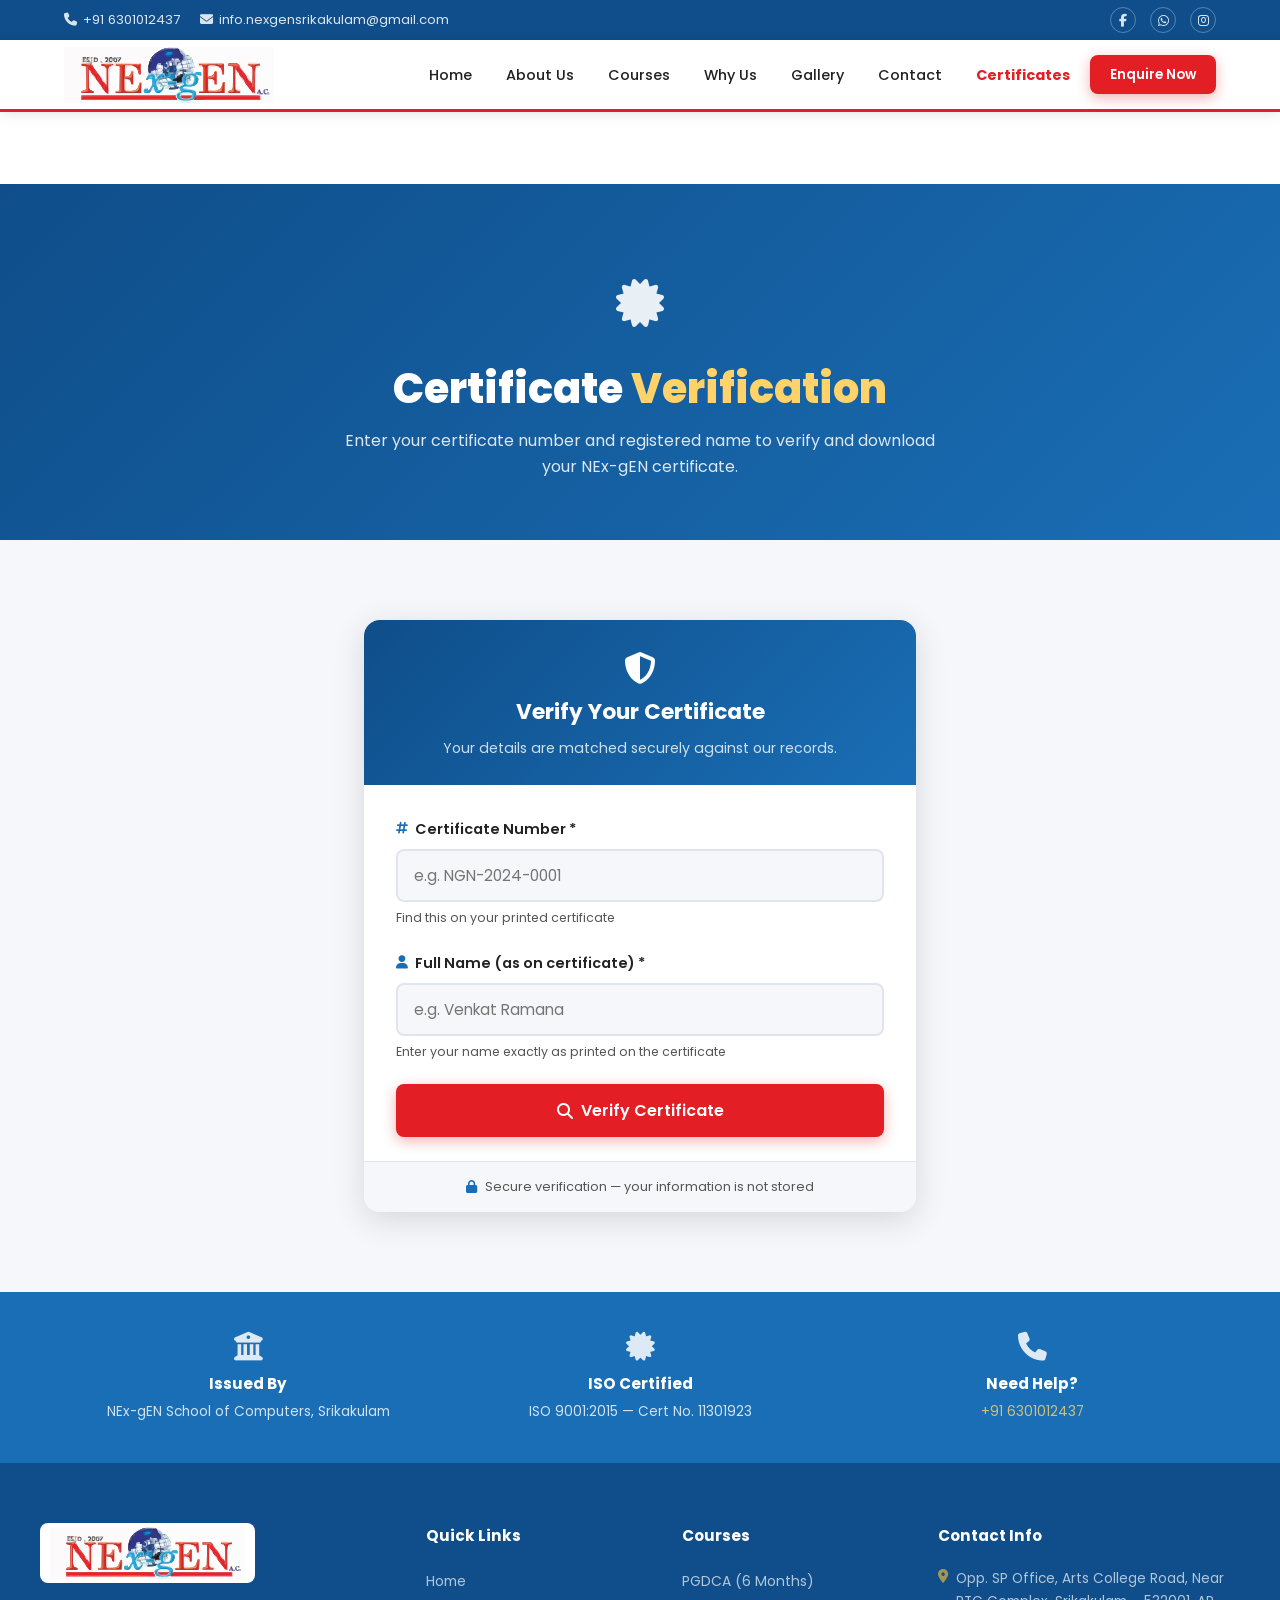
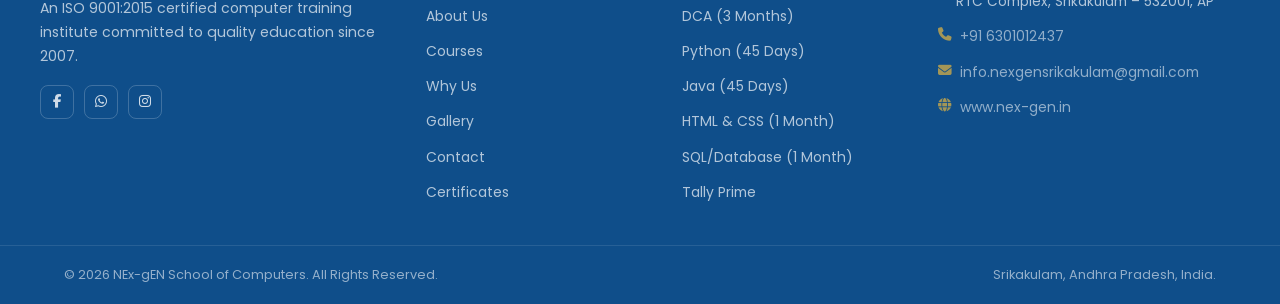
==== certificates.html @ d4f05105 "Main Update" ====
<!DOCTYPE html>
<html lang="en">
<head>
  <meta charset="UTF-8" />
  <meta name="viewport" content="width=device-width, initial-scale=1.0" />
  <meta name="description" content="Verify and download your NEx-gEN School of Computers certificate. Enter your certificate number and name to access your certificate." />
  <title>Certificate Verification | NEx-gEN School of Computers</title>
  <link rel="icon" href="images/favicon.svg" type="image/svg+xml" />
  <link rel="icon" href="images/logo.png" type="image/png" />

  <!-- Google Fonts -->
  <link rel="preconnect" href="https://fonts.googleapis.com" />
  <link rel="preconnect" href="https://fonts.gstatic.com" crossorigin />
  <link href="https://fonts.googleapis.com/css2?family=Poppins:wght@300;400;500;600;700;800&display=swap" rel="stylesheet" />

  <!-- Font Awesome -->
  <link rel="stylesheet" href="https://cdnjs.cloudflare.com/ajax/libs/font-awesome/6.5.0/css/all.min.css" />

  <!-- Main CSS + Certificates CSS -->
  <link rel="stylesheet" href="css/style.css" />
  <link rel="stylesheet" href="css/certificates.css" />
</head>
<body>

<!-- TOP BAR -->
<div class="top-bar">
  <div class="container top-bar__inner">
    <div class="top-bar__left">
      <span><i class="fa-solid fa-phone"></i> +91 6301012437</span>
      <span><i class="fa-solid fa-envelope"></i> info.nexgensrikakulam@gmail.com</span>
    </div>
    <div class="top-bar__right">
      <a href="https://facebook.com/nexgensrikakulam" target="_blank" rel="noopener" aria-label="Facebook"><i class="fa-brands fa-facebook-f"></i></a>
      <a href="https://wa.me/916301012437" target="_blank" rel="noopener" aria-label="WhatsApp"><i class="fa-brands fa-whatsapp"></i></a>
      <a href="https://www.instagram.com/info.nexgensrikakulam?utm_source=ig_web_button_share_sheet&igsh=ZDNlZDc0MzIxNw==" target="_blank" rel="noopener" aria-label="Instagram"><i class="fa-brands fa-instagram"></i></a>
    </div>
  </div>
</div>

<!-- NAVBAR -->
<header class="navbar" id="navbar">
  <div class="container navbar__inner">
    <a href="index.html" class="navbar__logo">
      <img src="images/logo.svg" alt="NEx-gEN School of Computers Logo"
           onerror="this.src='images/logo.png';" />
    </a>
    <button class="navbar__hamburger" id="hamburger" aria-label="Toggle menu">
      <span></span><span></span><span></span>
    </button>
    <nav class="navbar__nav" id="nav-menu">
      <ul>
        <li><a href="index.html#home"     class="nav-link">Home</a></li>
        <li><a href="index.html#about"    class="nav-link">About Us</a></li>
        <li><a href="index.html#courses"  class="nav-link">Courses</a></li>
        <li><a href="index.html#features" class="nav-link">Why Us</a></li>
        <li><a href="index.html#gallery"  class="nav-link">Gallery</a></li>
        <li><a href="index.html#contact"  class="nav-link">Contact</a></li>
        <li><a href="certificates.html"   class="nav-link nav-link--active">Certificates</a></li>
        <li><a href="index.html#contact"  class="btn btn--primary btn--sm">Enquire Now</a></li>
      </ul>
    </nav>
  </div>
</header>

<!-- PAGE HERO -->
<section class="cert-hero">
  <div class="container cert-hero__inner">
    <div class="cert-hero__icon"><i class="fa-solid fa-certificate"></i></div>
    <h1>Certificate <span>Verification</span></h1>
    <p>Enter your certificate number and registered name to verify and download your NEx-gEN certificate.</p>
  </div>
</section>

<!-- VERIFY FORM -->
<section class="cert-section section">
  <div class="container cert-container">

    <!-- Verification Form Card -->
    <div class="cert-card" id="verifyCard">
      <div class="cert-card__header">
        <i class="fa-solid fa-shield-halved"></i>
        <h2>Verify Your Certificate</h2>
        <p>Your details are matched securely against our records.</p>
      </div>

      <form id="certForm" class="cert-form" novalidate>
        <div class="cert-form__group">
          <label for="certNumber">
            <i class="fa-solid fa-hashtag"></i> Certificate Number *
          </label>
          <input
            type="text"
            id="certNumber"
            name="certificate_number"
            placeholder="e.g. NGN-2024-0001"
            required
            autocomplete="off"
          />
          <span class="cert-form__hint">Find this on your printed certificate</span>
        </div>

        <div class="cert-form__group">
          <label for="studentName">
            <i class="fa-solid fa-user"></i> Full Name (as on certificate) *
          </label>
          <input
            type="text"
            id="studentName"
            name="student_name"
            placeholder="e.g. Venkat Ramana"
            required
            autocomplete="off"
          />
          <span class="cert-form__hint">Enter your name exactly as printed on the certificate</span>
        </div>

        <div id="certError" class="cert-error" role="alert" style="display:none;">
          <i class="fa-solid fa-circle-exclamation"></i>
          <span id="certErrorMsg">Certificate not found.</span>
        </div>

        <button type="submit" class="btn btn--primary btn--full cert-submit" id="certSubmitBtn">
          <span class="cert-submit__text"><i class="fa-solid fa-magnifying-glass"></i> Verify Certificate</span>
          <span class="cert-submit__loading" style="display:none;"><i class="fa-solid fa-spinner fa-spin"></i> Verifying…</span>
        </button>
      </form>

      <div class="cert-card__footer">
        <i class="fa-solid fa-lock"></i>
        <span>Secure verification — your information is not stored</span>
      </div>
    </div>

    <!-- Result Card (shown after successful verification) -->
    <div class="cert-result" id="certResult" style="display:none;">
      <div class="cert-result__badge">
        <i class="fa-solid fa-circle-check"></i>
        <span>Certificate Verified</span>
      </div>

      <div class="cert-result__info">
        <div class="cert-result__detail">
          <span class="cert-result__label"><i class="fa-solid fa-hashtag"></i> Certificate No.</span>
          <span class="cert-result__value" id="resCertNo"></span>
        </div>
        <div class="cert-result__detail">
          <span class="cert-result__label"><i class="fa-solid fa-user"></i> Student Name</span>
          <span class="cert-result__value" id="resName"></span>
        </div>
        <div class="cert-result__detail">
          <span class="cert-result__label"><i class="fa-solid fa-book"></i> Course</span>
          <span class="cert-result__value" id="resCourse"></span>
        </div>
        <div class="cert-result__detail">
          <span class="cert-result__label"><i class="fa-solid fa-calendar"></i> Issue Date</span>
          <span class="cert-result__value" id="resDate"></span>
        </div>
      </div>

      <!-- Certificate Image Preview -->
      <div class="cert-result__preview" id="certPreview">
        <img id="certImage" src="" alt="Certificate" />
      </div>

      <div class="cert-result__actions">
        <a id="certDownloadBtn" href="#" download class="btn btn--primary">
          <i class="fa-solid fa-download"></i> Download Certificate
        </a>
        <button class="btn btn--outline" id="verifyAnotherBtn">
          <i class="fa-solid fa-rotate-left"></i> Verify Another
        </button>
      </div>
    </div>

  </div>
</section>

<!-- INFO STRIP -->
<section class="cert-info-strip">
  <div class="container cert-info-strip__grid">
    <div class="cert-info-item">
      <i class="fa-solid fa-building-columns"></i>
      <div>
        <strong>Issued By</strong>
        <span>NEx-gEN School of Computers, Srikakulam</span>
      </div>
    </div>
    <div class="cert-info-item">
      <i class="fa-solid fa-certificate"></i>
      <div>
        <strong>ISO Certified</strong>
        <span>ISO 9001:2015 — Cert No. 11301923</span>
      </div>
    </div>
    <div class="cert-info-item">
      <i class="fa-solid fa-phone"></i>
      <div>
        <strong>Need Help?</strong>
        <span><a href="tel:+916301012437">+91 6301012437</a></span>
      </div>
    </div>
  </div>
</section>

<!-- FOOTER -->
<footer class="footer">
  <div class="container footer__top">
    <div class="footer__col">
      <div class="footer__logo">
        <img src="images/logo.svg" alt="NEx-gEN School of Computers"
             onerror="this.src='images/logo.png';" />
      </div>
      <p>An ISO 9001:2015 certified computer training institute committed to quality education since 2007.</p>
      <div class="footer__social">
        <a href="https://facebook.com/nexgensrikakulam" target="_blank" rel="noopener" aria-label="Facebook"><i class="fa-brands fa-facebook-f"></i></a>
        <a href="https://wa.me/916301012437" target="_blank" rel="noopener" aria-label="WhatsApp"><i class="fa-brands fa-whatsapp"></i></a>
        <a href="https://www.instagram.com/info.nexgensrikakulam?utm_source=ig_web_button_share_sheet&igsh=ZDNlZDc0MzIxNw==" target="_blank" rel="noopener" aria-label="Instagram"><i class="fa-brands fa-instagram"></i></a>
      </div>
    </div>

    <div class="footer__col">
      <h4>Quick Links</h4>
      <ul>
        <li><a href="index.html#home">Home</a></li>
        <li><a href="index.html#about">About Us</a></li>
        <li><a href="index.html#courses">Courses</a></li>
        <li><a href="index.html#features">Why Us</a></li>
        <li><a href="index.html#gallery">Gallery</a></li>
        <li><a href="index.html#contact">Contact</a></li>
        <li><a href="certificates.html">Certificates</a></li>
      </ul>
    </div>

    <div class="footer__col">
      <h4>Courses</h4>
      <ul>
        <li><a href="index.html#courses">PGDCA (6 Months)</a></li>
        <li><a href="index.html#courses">DCA (3 Months)</a></li>
        <li><a href="index.html#courses">Python (45 Days)</a></li>
        <li><a href="index.html#courses">Java (45 Days)</a></li>
        <li><a href="index.html#courses">HTML &amp; CSS (1 Month)</a></li>
        <li><a href="index.html#courses">SQL/Database (1 Month)</a></li>
        <li><a href="index.html#courses">Tally Prime</a></li>
      </ul>
    </div>

    <div class="footer__col">
      <h4>Contact Info</h4>
      <ul class="footer__contact">
        <li><i class="fa-solid fa-location-dot"></i> Opp. SP Office, Arts College Road, Near RTC Complex, Srikakulam – 532001, AP</li>
        <li><i class="fa-solid fa-phone"></i> <a href="tel:+916301012437">+91 6301012437</a></li>
        <li><i class="fa-solid fa-envelope"></i> <a href="mailto:info.nexgensrikakulam@gmail.com">info.nexgensrikakulam@gmail.com</a></li>
        <li><i class="fa-solid fa-globe"></i> <a href="https://www.nex-gen.in" target="_blank" rel="noopener">www.nex-gen.in</a></li>
      </ul>
    </div>
  </div>

  <div class="footer__bottom">
    <div class="container footer__bottom-inner">
      <p>&copy; <span id="footerYear"></span> NEx-gEN School of Computers. All Rights Reserved.</p>
      <p>Srikakulam, Andhra Pradesh, India.</p>
    </div>
  </div>
</footer>

<button class="back-to-top" id="backToTop" aria-label="Back to top">
  <i class="fa-solid fa-chevron-up"></i>
</button>

<script>
/* ── Navbar hamburger ── */
document.getElementById('hamburger').addEventListener('click', function () {
  this.classList.toggle('open');
  document.getElementById('nav-menu').classList.toggle('open');
});

/* ── Sticky navbar ── */
window.addEventListener('scroll', function () {
  document.getElementById('navbar').classList.toggle('scrolled', window.scrollY > 50);
});

/* ── Back to top ── */
const btt = document.getElementById('backToTop');
window.addEventListener('scroll', () => btt.classList.toggle('visible', window.scrollY > 300));
btt.addEventListener('click', () => window.scrollTo({ top: 0, behavior: 'smooth' }));

/* ── Footer year ── */
document.getElementById('footerYear').textContent = new Date().getFullYear();

/* ── Certificate verification ── */
const form        = document.getElementById('certForm');
const submitBtn   = document.getElementById('certSubmitBtn');
const submitText  = submitBtn.querySelector('.cert-submit__text');
const submitLoad  = submitBtn.querySelector('.cert-submit__loading');
const certError   = document.getElementById('certError');
const certErrorMsg= document.getElementById('certErrorMsg');
const verifyCard  = document.getElementById('verifyCard');
const certResult  = document.getElementById('certResult');

form.addEventListener('submit', async function (e) {
  e.preventDefault();

  const certNumber  = document.getElementById('certNumber').value.trim();
  const studentName = document.getElementById('studentName').value.trim();

  if (!certNumber || !studentName) {
    showError('Please enter both Certificate Number and Full Name.');
    return;
  }

  // Show loading
  submitText.style.display = 'none';
  submitLoad.style.display = 'inline-flex';
  submitBtn.disabled = true;
  certError.style.display = 'none';

  try {
    const fd = new FormData();
    fd.append('certificate_number', certNumber);
    fd.append('student_name', studentName);

    const resp = await fetch('api/verify-certificate.php', {
      method: 'POST',
      body: fd
    });

    const data = await resp.json();

    if (data.success) {
      showResult(data.certificate);
    } else {
      showError(data.message || 'Certificate not found. Please check your details and try again.');
    }
  } catch (err) {
    showError('Unable to connect to server. Please try again later or call us at +91 6301012437.');
  } finally {
    submitText.style.display = 'inline-flex';
    submitLoad.style.display = 'none';
    submitBtn.disabled = false;
  }
});

function showError(msg) {
  certErrorMsg.textContent = msg;
  certError.style.display = 'flex';
  certError.scrollIntoView({ behavior: 'smooth', block: 'nearest' });
}

function showResult(cert) {
  document.getElementById('resCertNo').textContent  = cert.certificate_number;
  document.getElementById('resName').textContent    = cert.student_name;
  document.getElementById('resCourse').textContent  = cert.course_name || '—';
  document.getElementById('resDate').textContent    = cert.issue_date
    ? new Date(cert.issue_date).toLocaleDateString('en-IN', { year: 'numeric', month: 'long', day: 'numeric' })
    : '—';

  const certImage     = document.getElementById('certImage');
  const certPreview   = document.getElementById('certPreview');
  const downloadBtn   = document.getElementById('certDownloadBtn');

  if (cert.certificate_url) {
    certImage.src       = cert.certificate_url;
    certPreview.style.display = 'block';
    downloadBtn.href    = cert.certificate_url;
    downloadBtn.download = 'NExgEN_Certificate_' + cert.certificate_number + '.jpg';
    downloadBtn.style.display = 'inline-flex';
  } else {
    certPreview.style.display = 'none';
    downloadBtn.style.display = 'none';
  }

  verifyCard.style.display  = 'none';
  certResult.style.display  = 'block';
  certResult.scrollIntoView({ behavior: 'smooth', block: 'start' });
}

document.getElementById('verifyAnotherBtn').addEventListener('click', function () {
  certResult.style.display = 'none';
  verifyCard.style.display = 'block';
  form.reset();
  certError.style.display  = 'none';
  verifyCard.scrollIntoView({ behavior: 'smooth', block: 'start' });
});
</script>

</body>
</html>
---- css/style.css ----
/* ================================================================
   NEx-gEN School of Computers — Main Stylesheet
   Original design, no third-party template used.
   ================================================================ */

/* ── CUSTOM PROPERTIES ─────────────────────────────────────────── */
:root {
  --clr-primary:    #1a6eb5;   /* NEx-gEN light blue (matches logo) */
  --clr-primary-dk: #0f4e8a;
  --clr-accent:     #e31e24;   /* NEx-gEN vibrant red */
  --clr-teal:       #006b82;   /* teal from brochure  */
  --clr-gold:       #c8a84b;   /* gold / ISO badge    */
  --clr-text:       #222222;
  --clr-text-light: #555555;
  --clr-bg:         #f5f7fb;
  --clr-white:      #ffffff;
  --clr-border:     #e0e4ef;

  --font-main: 'Poppins', sans-serif;
  --font-heading: 'Poppins', sans-serif;

  --radius:   8px;
  --radius-lg: 16px;
  --shadow:   0 4px 20px rgba(0,0,0,0.09);
  --shadow-md: 0 8px 32px rgba(0,0,0,0.13);
  --transition: 0.28s ease;

  --container: 1200px;
  --navbar-h: 72px;
}

/* ── RESET & BASE ───────────────────────────────────────────────── */
*, *::before, *::after { box-sizing: border-box; margin: 0; padding: 0; }

html { scroll-behavior: smooth; font-size: 16px; }

body {
  font-family: var(--font-main);
  color: var(--clr-text);
  background: var(--clr-white);
  line-height: 1.7;
  overflow-x: hidden;
}

img { max-width: 100%; height: auto; display: block; }
a  { color: inherit; text-decoration: none; }
ul { list-style: none; }
button { cursor: pointer; border: none; background: none; font-family: inherit; }

/* ── UTILITY ────────────────────────────────────────────────────── */
.container {
  max-width: var(--container);
  margin: 0 auto;
  padding: 0 24px;
}

.section { padding: 80px 0; }
.section--bg { background: var(--clr-bg); }

.section-header {
  text-align: center;
  margin-bottom: 52px;
}
.section-header p { color: var(--clr-text-light); max-width: 560px; margin: 10px auto 0; }

.section-tag {
  display: inline-block;
  background: rgba(0,48,135,.08);
  color: var(--clr-primary);
  font-size: .78rem;
  font-weight: 600;
  letter-spacing: .08em;
  text-transform: uppercase;
  padding: 4px 14px;
  border-radius: 20px;
  margin-bottom: 10px;
}

.section-title {
  font-size: clamp(1.6rem, 3vw, 2.2rem);
  font-weight: 700;
  line-height: 1.25;
  color: var(--clr-text);
}
.section-title span { color: var(--clr-primary); }

/* ── BUTTONS ────────────────────────────────────────────────────── */
.btn {
  display: inline-flex;
  align-items: center;
  gap: 8px;
  padding: 12px 28px;
  border-radius: var(--radius);
  font-weight: 600;
  font-size: .95rem;
  transition: var(--transition);
  white-space: nowrap;
}
.btn--primary {
  background: var(--clr-accent);
  color: var(--clr-white);
  box-shadow: 0 4px 14px rgba(204,0,0,.30);
}
.btn--primary:hover { background: #a80000; transform: translateY(-2px); }

.btn--outline {
  border: 2px solid var(--clr-white);
  color: var(--clr-white);
}
.btn--outline:hover { background: var(--clr-white); color: var(--clr-primary); }

.btn--wa {
  background: #25d366;
  color: #fff;
  border: 2px solid #25d366;
}
.btn--wa:hover { background: #1da851; border-color: #1da851; }

.btn--sm { padding: 8px 20px; font-size: .85rem; }
.btn--full { width: 100%; justify-content: center; }

/* ── TOP BAR ────────────────────────────────────────────────────── */
.top-bar {
  background: var(--clr-primary-dk);
  color: rgba(255,255,255,.85);
  font-size: .82rem;
  padding: 7px 0;
}
.top-bar__inner {
  display: flex;
  align-items: center;
  justify-content: space-between;
  gap: 12px;
  flex-wrap: wrap;
}
.top-bar__left { display: flex; gap: 20px; flex-wrap: wrap; }
.top-bar__left span { display: flex; align-items: center; gap: 6px; }
.top-bar__right { display: flex; gap: 14px; }
.top-bar__right a {
  width: 26px; height: 26px;
  border-radius: 50%;
  border: 1px solid rgba(255,255,255,.3);
  display: flex; align-items: center; justify-content: center;
  font-size: .8rem;
  transition: var(--transition);
}
.top-bar__right a:hover { background: var(--clr-accent); border-color: var(--clr-accent); }

/* ── NAVBAR ─────────────────────────────────────────────────────── */
.navbar {
  position: sticky;
  top: 0;
  z-index: 999;
  background: var(--clr-white);
  box-shadow: 0 2px 12px rgba(0,0,0,.1);
  border-bottom: 3px solid var(--clr-accent);
  height: var(--navbar-h);
  transition: var(--transition);
}
.navbar.scrolled { box-shadow: 0 4px 24px rgba(0,0,0,.16); }

.navbar__inner {
  display: flex;
  align-items: center;
  justify-content: space-between;
  height: 100%;
}

/* Logo */
.navbar__logo { display: flex; align-items: center; }
.navbar__logo img { height: 56px; width: auto; object-fit: contain; }

.logo-text-fallback {
  display: flex;
  flex-direction: column;
  line-height: 1.1;
}
.logo-text-fallback--footer { color: var(--clr-white); }
.logo-nex { font-size: 1.6rem; font-weight: 800; color: var(--clr-accent); letter-spacing: -.02em; }
.logo-gen { font-size: 1.6rem; font-weight: 800; color: var(--clr-primary); letter-spacing: -.02em; }
.logo-text-fallback small { font-size: .7rem; color: var(--clr-text-light); font-weight: 500; }

/* Nav links */
.navbar__nav ul {
  display: flex;
  align-items: center;
  gap: 6px;
}
.nav-link {
  padding: 8px 14px;
  border-radius: var(--radius);
  font-size: .9rem;
  font-weight: 500;
  color: var(--clr-text);
  transition: var(--transition);
}
.nav-link:hover, .nav-link.active { color: var(--clr-primary); background: rgba(0,48,135,.06); }

/* Hamburger */
.navbar__hamburger {
  display: none;
  flex-direction: column;
  gap: 5px;
  padding: 6px;
}
.navbar__hamburger span {
  display: block;
  width: 24px; height: 2px;
  background: var(--clr-text);
  border-radius: 2px;
  transition: var(--transition);
}

/* ── HERO ───────────────────────────────────────────────────────── */
.hero {
  position: relative;
  overflow: hidden;
  height: calc(100vh - var(--navbar-h) - 36px);
  min-height: 480px;
  max-height: 760px;
}

.hero__slider { width: 100%; height: 100%; }

.hero__slide {
  position: absolute; inset: 0;
  background-size: cover;
  background-position: center;
  background-color: var(--clr-primary-dk); /* fallback when no image */
  opacity: 0;
  transition: opacity .7s ease;
}
.hero__slide--active { opacity: 1; z-index: 1; }

.hero__overlay {
  position: absolute; inset: 0;
  background: linear-gradient(135deg, rgba(0,31,92,.82) 0%, rgba(0,48,135,.55) 100%);
}

.hero__content {
  position: relative;
  z-index: 2;
  height: 100%;
  display: flex;
  flex-direction: column;
  justify-content: center;
  color: var(--clr-white);
  max-width: 640px;
  padding-top: 40px;
}

.hero__badge {
  display: inline-block;
  background: var(--clr-gold);
  color: #1a1000;
  font-size: .78rem;
  font-weight: 700;
  letter-spacing: .08em;
  text-transform: uppercase;
  padding: 5px 14px;
  border-radius: 20px;
  margin-bottom: 18px;
}

.hero__content h1 {
  font-size: clamp(2rem, 5vw, 3.4rem);
  font-weight: 800;
  line-height: 1.15;
  margin-bottom: 16px;
}
.hero__content h1 span { color: var(--clr-gold); }
.hero__content p  { font-size: 1rem; opacity: .88; margin-bottom: 28px; }

.hero__btns { display: flex; gap: 14px; flex-wrap: wrap; }

/* Arrows */
.hero__arrow {
  position: absolute;
  top: 50%;
  transform: translateY(-50%);
  z-index: 10;
  width: 44px; height: 44px;
  border-radius: 50%;
  background: rgba(255,255,255,.18);
  color: var(--clr-white);
  font-size: 1rem;
  display: flex; align-items: center; justify-content: center;
  transition: var(--transition);
}
.hero__arrow:hover { background: var(--clr-accent); }
.hero__arrow--prev { left: 20px; }
.hero__arrow--next { right: 20px; }

/* Dots */
.hero__dots {
  position: absolute;
  bottom: 22px;
  left: 50%;
  transform: translateX(-50%);
  z-index: 10;
  display: flex;
  gap: 8px;
}
.hero__dot {
  width: 10px; height: 10px;
  border-radius: 50%;
  background: rgba(255,255,255,.45);
  cursor: pointer;
  transition: var(--transition);
}
.hero__dot--active { background: var(--clr-white); transform: scale(1.25); }

/* ── STATS ──────────────────────────────────────────────────────── */
.stats {
  background: linear-gradient(135deg, var(--clr-primary-dk) 0%, var(--clr-teal) 100%);
  color: var(--clr-white);
  padding: 36px 0;
}
.stats__grid {
  display: grid;
  grid-template-columns: repeat(4, 1fr);
  gap: 0;
}
.stat-card {
  text-align: center;
  padding: 20px 12px;
  border-right: 1px solid rgba(255,255,255,.15);
}
.stat-card:last-child { border-right: none; }
.stat-card i { font-size: 2rem; color: var(--clr-gold); margin-bottom: 10px; display: block; }
.stat-number { font-size: 2.4rem; font-weight: 800; color: var(--clr-white); }
.stat-suffix { font-size: 1.6rem; font-weight: 800; color: var(--clr-gold); }
.stat-card p  { font-size: .85rem; opacity: .82; margin-top: 4px; }

/* ── ABOUT ──────────────────────────────────────────────────────── */
.about__grid {
  display: grid;
  grid-template-columns: 1fr 1fr;
  gap: 60px;
  align-items: center;
}
.about__image-wrap {
  position: relative;
  border-radius: var(--radius-lg);
  overflow: visible;
}
.about__image-wrap img {
  width: 100%;
  border-radius: var(--radius-lg);
  box-shadow: var(--shadow-md);
  object-fit: cover;
  height: 380px;
}
.about__iso-badge {
  position: absolute;
  bottom: -20px; right: -20px;
  width: 90px; height: 90px;
  background: var(--clr-white);
  border-radius: 50%;
  box-shadow: var(--shadow-md);
  display: flex; align-items: center; justify-content: center;
  overflow: hidden;
}
.about__iso-badge img { width: 76px; height: 76px; object-fit: contain; }
.iso-text-badge {
  font-size: .65rem; font-weight: 700;
  text-align: center; color: var(--clr-gold);
  line-height: 1.3;
}

.about__content .section-tag { margin-bottom: 8px; }
.about__content .section-title { margin-bottom: 14px; }
.about__content p { color: var(--clr-text-light); margin-bottom: 12px; }

.about__highlights {
  margin: 20px 0 28px;
  display: flex;
  flex-direction: column;
  gap: 10px;
}
.about__highlights li {
  display: flex;
  align-items: center;
  gap: 10px;
  font-size: .95rem;
}
.about__highlights li i { color: #1a7a4a; font-size: 1rem; flex-shrink: 0; }

/* ── COURSES ────────────────────────────────────────────────────── */
.courses__grid {
  display: grid;
  grid-template-columns: repeat(auto-fill, minmax(240px, 1fr));
  gap: 24px;
}
.course-card {
  background: var(--clr-white);
  border: 1px solid var(--clr-border);
  border-radius: var(--radius-lg);
  padding: 28px 24px;
  transition: var(--transition);
  position: relative;
  overflow: hidden;
}
.course-card::after {
  content: '';
  position: absolute;
  bottom: 0; left: 0; right: 0;
  height: 3px;
  background: var(--clr-primary);
  transform: scaleX(0);
  transition: var(--transition);
  transform-origin: left;
}
.course-card:hover { transform: translateY(-6px); box-shadow: var(--shadow-md); }
.course-card:hover::after { transform: scaleX(1); }

.course-card__icon {
  width: 56px; height: 56px;
  border-radius: 12px;
  display: flex; align-items: center; justify-content: center;
  margin-bottom: 16px;
  font-size: 1.6rem;
}
.course-card h3 { font-size: 1.05rem; font-weight: 700; margin-bottom: 8px; }
.course-card p  { font-size: .88rem; color: var(--clr-text-light); margin-bottom: 16px; }
.course-card__link {
  font-size: .85rem; font-weight: 600;
  color: var(--clr-primary);
  display: inline-flex; align-items: center; gap: 6px;
  transition: var(--transition);
}
.course-card__link:hover { color: var(--clr-accent); gap: 10px; }

/* ── INTEREST FILTER BAR ────────────────────────────────────────── */
.int-bar {
  display: flex;
  flex-wrap: wrap;
  gap: 10px;
  justify-content: center;
  margin-bottom: 40px;
}
.int-btn {
  display: inline-flex;
  align-items: center;
  gap: 8px;
  padding: 10px 22px;
  border-radius: 40px;
  border: 2px solid #e0e4ef;
  background: #fff;
  color: var(--clr-text-light);
  font-family: inherit;
  font-size: .88rem;
  font-weight: 600;
  cursor: pointer;
  transition: all .25s ease;
  white-space: nowrap;
}
.int-btn i { font-size: .9rem; }
.int-btn:hover {
  border-color: var(--clr-primary);
  color: var(--clr-primary);
  transform: translateY(-2px);
  box-shadow: 0 4px 12px rgba(26,110,181,.15);
}
.int-btn.active {
  background: var(--clr-primary);
  border-color: var(--clr-primary);
  color: #fff;
  box-shadow: 0 4px 16px rgba(26,110,181,.35);
}

/* ── COURSE CARDS GRID ───────────────────────────────────────────── */
.cg {
  display: grid;
  grid-template-columns: repeat(auto-fill, minmax(280px, 1fr));
  gap: 24px;
}
.cc {
  border-radius: 18px;
  overflow: hidden;
  box-shadow: 0 4px 20px rgba(0,0,0,.08);
  transition: transform .3s ease, box-shadow .3s ease;
  background: #fff;
  display: flex;
  flex-direction: column;
}
.cc:hover {
  transform: translateY(-7px);
  box-shadow: 0 14px 40px rgba(0,0,0,.14);
}
.cc.hidden { display: none; }

/* Colored header area */
.cc__hd {
  background: var(--hc, #1a6eb5);
  position: relative;
  padding: 26px 20px 22px;
  color: #fff;
  text-align: center;
  overflow: hidden;
}
/* Decorative shine overlay */
.cc__hd::before {
  content: '';
  position: absolute;
  inset: 0;
  background: linear-gradient(135deg, rgba(255,255,255,.15) 0%, rgba(0,0,0,.18) 100%);
  pointer-events: none;
}
/* Decorative circle blob top-right */
.cc__hd::after {
  content: '';
  position: absolute;
  top: -30px; right: -30px;
  width: 100px; height: 100px;
  border-radius: 50%;
  background: rgba(255,255,255,.08);
  pointer-events: none;
}
.cc__hd > * { position: relative; z-index: 1; }

.cc__badge {
  position: absolute;
  top: 12px; left: 12px;
  z-index: 2;
  font-size: .67rem;
  font-weight: 700;
  padding: 3px 10px;
  border-radius: 20px;
  background: rgba(255,255,255,.25);
  backdrop-filter: blur(4px);
  white-space: nowrap;
  letter-spacing: .03em;
}
.cc__ico {
  width: 60px; height: 60px;
  background: rgba(255,255,255,.2);
  border-radius: 16px;
  display: flex; align-items: center; justify-content: center;
  margin: 0 auto 12px;
  font-size: 1.65rem;
}
.cc__nm {
  font-size: 1.3rem;
  font-weight: 800;
  margin-bottom: 4px;
  letter-spacing: -.02em;
}
.cc__fn {
  font-size: .75rem;
  opacity: .82;
  margin-bottom: 14px;
  line-height: 1.45;
}
.cc__pills {
  display: flex;
  gap: 8px;
  justify-content: center;
  flex-wrap: wrap;
}
.cc__pills span {
  background: rgba(255,255,255,.22);
  border-radius: 20px;
  padding: 4px 11px;
  font-size: .72rem;
  font-weight: 600;
  display: inline-flex;
  align-items: center;
  gap: 5px;
}

/* White body area */
.cc__bd {
  padding: 20px;
  display: flex;
  flex-direction: column;
  gap: 14px;
  flex: 1;
}
.cc__bd ul {
  list-style: none;
  margin: 0; padding: 0;
  display: flex;
  flex-direction: column;
  gap: 8px;
}
.cc__bd ul li {
  font-size: .84rem;
  color: var(--clr-text-light);
  display: flex;
  align-items: center;
  gap: 9px;
}
.cc__bd ul li::before {
  content: '';
  width: 7px; height: 7px;
  border-radius: 50%;
  background: var(--hc, var(--clr-primary));
  flex-shrink: 0;
}
.cc__out {
  display: inline-flex;
  align-items: center;
  gap: 7px;
  background: #f5f8ff;
  border: 1.5px solid #dbeafe;
  color: var(--clr-primary);
  font-size: .78rem;
  font-weight: 700;
  padding: 6px 14px;
  border-radius: 20px;
  align-self: flex-start;
  margin-top: auto;
}
.cc__cta {
  display: flex;
  align-items: center;
  justify-content: center;
  gap: 8px;
  background: linear-gradient(135deg, var(--clr-accent), #a3151a);
  color: #fff;
  font-size: .88rem;
  font-weight: 700;
  padding: 11px 20px;
  border-radius: 10px;
  transition: opacity .2s, transform .2s;
  box-shadow: 0 3px 10px rgba(227,30,36,.3);
}
.cc__cta:hover { opacity: .9; transform: translateY(-1px); }

/* ── DEMO BUTTON on card ─────────────────────────────────────────── */
.cc__demo {
  display: flex;
  align-items: center;
  justify-content: center;
  gap: 7px;
  width: 100%;
  padding: 9px 16px;
  border-radius: 10px;
  border: 2px solid var(--hc, var(--clr-primary));
  background: transparent;
  color: var(--hc, var(--clr-primary));
  font-family: inherit;
  font-size: .84rem;
  font-weight: 700;
  cursor: pointer;
  transition: background .2s, color .2s, transform .15s;
  margin-bottom: 4px;
}
.cc__demo:hover {
  background: var(--hc, var(--clr-primary));
  color: #fff;
  transform: translateY(-1px);
}
.cc__demo i { font-size: .9rem; }

/* ── DEMO MODAL ──────────────────────────────────────────────────── */
.demo-modal {
  position: fixed;
  inset: 0;
  z-index: 99998;
  display: flex;
  align-items: center;
  justify-content: center;
  padding: 16px;
  opacity: 0;
  pointer-events: none;
  transition: opacity .3s ease;
}
.demo-modal.open {
  opacity: 1;
  pointer-events: auto;
}
.demo-modal__backdrop {
  position: absolute;
  inset: 0;
  background: rgba(0,0,0,.72);
  backdrop-filter: blur(4px);
}
.demo-modal__box {
  position: relative;
  z-index: 1;
  background: #fff;
  border-radius: 20px;
  width: 100%;
  max-width: 720px;
  max-height: 92vh;
  overflow-y: auto;
  box-shadow: 0 24px 64px rgba(0,0,0,.35);
  transform: translateY(24px) scale(.96);
  transition: transform .3s ease;
}
.demo-modal.open .demo-modal__box {
  transform: translateY(0) scale(1);
}
.demo-modal__header {
  display: flex;
  align-items: center;
  justify-content: space-between;
  padding: 18px 24px 14px;
  border-bottom: 1px solid #eee;
  gap: 12px;
}
.demo-modal__title-wrap {
  display: flex;
  align-items: center;
  gap: 10px;
}
.demo-modal__play-icon {
  font-size: 1.4rem;
  color: var(--clr-primary);
}
.demo-modal__header h3 {
  font-size: 1.05rem;
  font-weight: 700;
  margin: 0;
}
.demo-modal__close {
  width: 34px; height: 34px;
  border-radius: 50%;
  border: none;
  background: #f0f4f8;
  color: #555;
  font-size: 1rem;
  cursor: pointer;
  display: flex; align-items: center; justify-content: center;
  transition: background .2s, color .2s;
  flex-shrink: 0;
}
.demo-modal__close:hover { background: #e31e24; color: #fff; }

/* Video iframe wrapper */
.demo-modal__player {
  position: relative;
  width: 100%;
  padding-bottom: 56.25%; /* 16:9 */
  background: #000;
  overflow: hidden;
}
.demo-modal__player iframe {
  position: absolute;
  inset: 0;
  width: 100%;
  height: 100%;
  border: none;
}

/* Coming-soon / no-video card */
.demo-no-video {
  position: absolute;
  inset: 0;
  display: flex;
  flex-direction: column;
  align-items: center;
  justify-content: center;
  gap: 14px;
  background: linear-gradient(135deg, #0f2949 0%, #1a6eb5 100%);
  color: #fff;
  text-align: center;
  padding: 24px;
}
.demo-no-video__icon { font-size: 3.5rem; line-height: 1; }
.demo-no-video h4 { font-size: 1.3rem; font-weight: 800; margin: 0; }
.demo-no-video p { font-size: .9rem; opacity: .85; margin: 0; max-width: 320px; }
.demo-no-video .btn { margin-top: 4px; }

/* Post-video CTA */
.demo-modal__cta {
  padding: 20px 24px 24px;
  display: none;
  background: #f5f8ff;
  border-top: 1px solid #e0eaff;
}
.demo-modal__cta.show { display: block; }
.demo-modal__cta-inner { text-align: center; }
.demo-modal__cta-emoji { font-size: 2.4rem; line-height: 1; margin-bottom: 10px; }
.demo-modal__cta h4 { font-size: 1.15rem; font-weight: 800; margin-bottom: 6px; }
.demo-modal__cta p  { font-size: .88rem; color: var(--clr-text-light); margin-bottom: 18px; }
.demo-modal__cta-btns {
  display: flex;
  gap: 12px;
  justify-content: center;
  flex-wrap: wrap;
}
.demo-enroll-btn { animation: demo-pulse 1.6s infinite; }
@keyframes demo-pulse {
  0%, 100% { box-shadow: 0 0 0 0 rgba(227,30,36,.5); }
  50%       { box-shadow: 0 0 0 8px rgba(227,30,36,0); }
}

/* ── FEATURES ───────────────────────────────────────────────────── */
.features__grid {
  display: grid;
  grid-template-columns: repeat(auto-fill, minmax(200px, 1fr));
  gap: 24px;
}
.feature-card {
  background: var(--clr-white);
  border-radius: var(--radius-lg);
  padding: 28px 20px;
  text-align: center;
  box-shadow: var(--shadow);
  transition: var(--transition);
}
.feature-card:hover { transform: translateY(-5px); box-shadow: var(--shadow-md); }
.feature-card__icon {
  width: 60px; height: 60px;
  background: rgba(0,48,135,.07);
  border-radius: 50%;
  display: flex; align-items: center; justify-content: center;
  margin: 0 auto 16px;
  font-size: 1.4rem;
  color: var(--clr-primary);
  transition: var(--transition);
}
.feature-card:hover .feature-card__icon {
  background: var(--clr-primary);
  color: var(--clr-white);
}
.feature-card h4 { font-size: .95rem; font-weight: 700; margin-bottom: 8px; }
.feature-card p  { font-size: .82rem; color: var(--clr-text-light); }

/* ── GALLERY ────────────────────────────────────────────────────── */
.gallery__filters {
  display: flex;
  gap: 10px;
  flex-wrap: wrap;
  justify-content: center;
  margin-bottom: 36px;
}
.gallery__filter-btn {
  padding: 7px 20px;
  border-radius: 20px;
  font-size: .85rem;
  font-weight: 600;
  border: 2px solid var(--clr-border);
  color: var(--clr-text-light);
  transition: var(--transition);
}
.gallery__filter-btn:hover,
.gallery__filter-btn.active {
  background: var(--clr-primary);
  border-color: var(--clr-primary);
  color: var(--clr-white);
}

.gallery__grid {
  display: grid;
  grid-template-columns: repeat(auto-fill, minmax(260px, 1fr));
  gap: 16px;
}
.gallery__item {
  position: relative;
  border-radius: var(--radius);
  overflow: hidden;
  aspect-ratio: 4/3;
  cursor: pointer;
}
.gallery__item img {
  width: 100%; height: 100%;
  object-fit: cover;
  transition: transform .4s ease;
}
.gallery__item:hover img { transform: scale(1.07); }
.gallery__item-overlay {
  position: absolute; inset: 0;
  background: rgba(0,48,135,.65);
  display: flex; align-items: flex-end;
  padding: 16px;
  opacity: 0;
  transition: var(--transition);
}
.gallery__item:hover .gallery__item-overlay { opacity: 1; }
.gallery__item-overlay span {
  color: var(--clr-white);
  font-weight: 600;
  font-size: .9rem;
}
.gallery__item.hidden { display: none; }

/* Lightbox */
.lightbox {
  display: none;
  position: fixed; inset: 0;
  z-index: 2000;
  background: rgba(0,0,0,.88);
  align-items: center;
  justify-content: center;
  flex-direction: column;
  gap: 12px;
  padding: 24px;
}
.lightbox.open { display: flex; }
.lightbox img { max-width: 90vw; max-height: 80vh; border-radius: var(--radius); object-fit: contain; }
.lightbox p  { color: rgba(255,255,255,.85); font-size: .9rem; }
.lightbox__close {
  position: absolute; top: 20px; right: 20px;
  color: var(--clr-white);
  font-size: 1.6rem;
  opacity: .8;
  transition: var(--transition);
}
.lightbox__close:hover { opacity: 1; transform: rotate(90deg); }

/* ── CERTIFICATION ──────────────────────────────────────────────── */
.certification__grid {
  display: grid;
  grid-template-columns: 1fr 400px;
  gap: 60px;
  align-items: center;
}
.certification__content .section-title { margin: 10px 0 14px; }
.certification__content p { color: var(--clr-text-light); margin-bottom: 18px; }

.certification__details {
  display: flex;
  flex-direction: column;
  gap: 10px;
}
.certification__details li { font-size: .92rem; color: var(--clr-text-light); }
.certification__details li strong { color: var(--clr-text); }

.certification__image img {
  border-radius: var(--radius-lg);
  box-shadow: var(--shadow-md);
  width: 100%;
  object-fit: contain;
  max-height: 540px;
}

/* ── TESTIMONIALS ───────────────────────────────────────────────── */
.testimonials__slider {
  position: relative;
  min-height: 220px;
  max-width: 680px;
  margin: 0 auto;
}
.testimonial-card {
  display: none;
  background: var(--clr-white);
  border-radius: var(--radius-lg);
  padding: 36px;
  box-shadow: var(--shadow-md);
  text-align: center;
  animation: fadeIn .4s ease;
}
.testimonial-card--active { display: block; }
.testimonial-card__stars { color: #f4a800; margin-bottom: 14px; font-size: 1.1rem; gap: 2px; display: flex; justify-content: center; }
.testimonial-card > p { font-size: .96rem; color: var(--clr-text-light); font-style: italic; margin-bottom: 20px; line-height: 1.75; }
.testimonial-card__author {
  display: flex; align-items: center;
  justify-content: center; gap: 12px;
}
.testimonial-card__avatar {
  width: 44px; height: 44px;
  border-radius: 50%;
  background: var(--clr-primary);
  color: var(--clr-white);
  font-weight: 700; font-size: .9rem;
  display: flex; align-items: center; justify-content: center;
  flex-shrink: 0;
}
.testimonial-card__author strong { display: block; font-size: .9rem; }
.testimonial-card__author span   { font-size: .78rem; color: var(--clr-text-light); }

.testimonials__dots {
  display: flex; justify-content: center;
  gap: 8px; margin-top: 24px;
}
.testimonials__dots .hero__dot { background: rgba(0,48,135,.2); }
.testimonials__dots .hero__dot--active { background: var(--clr-primary); }

@keyframes fadeIn { from { opacity: 0; transform: translateY(12px); } to { opacity: 1; transform: none; } }

/* ── CONTACT ────────────────────────────────────────────────────── */
.contact__grid {
  display: grid;
  grid-template-columns: 1fr 1.3fr;
  gap: 60px;
  align-items: start;
}
.contact__info .section-title { margin: 8px 0 20px; }

.contact__info-item {
  display: flex;
  gap: 14px;
  margin-bottom: 22px;
  align-items: flex-start;
}
.contact__info-icon {
  width: 42px; height: 42px;
  border-radius: 10px;
  background: rgba(0,48,135,.08);
  color: var(--clr-primary);
  display: flex; align-items: center; justify-content: center;
  font-size: 1rem;
  flex-shrink: 0;
  margin-top: 2px;
}
.contact__info-item strong { display: block; font-size: .85rem; margin-bottom: 2px; }
.contact__info-item p      { font-size: .88rem; color: var(--clr-text-light); }
.contact__info-item a      { color: var(--clr-primary); }
.contact__info-item a:hover { text-decoration: underline; }

.maps-link {
  display: inline-flex;
  align-items: center;
  gap: 6px;
  margin-top: 8px;
  padding: 6px 14px;
  background: #e8f0fe;
  border: 1.5px solid #c5d8fb;
  border-radius: 20px;
  color: #1a6eb5 !important;
  font-size: .78rem;
  font-weight: 700;
  text-decoration: none !important;
  transition: background .2s, transform .2s;
}
.maps-link:hover {
  background: #1a6eb5;
  border-color: #1a6eb5;
  color: #fff !important;
  transform: translateY(-1px);
  text-decoration: none !important;
}
.maps-link .fa-arrow-up-right-from-square { font-size: .7rem; }

.contact__social {
  display: flex; gap: 10px; margin-top: 8px;
}
.contact__social a {
  width: 38px; height: 38px;
  border-radius: 8px;
  background: var(--clr-primary);
  color: var(--clr-white);
  display: flex; align-items: center; justify-content: center;
  font-size: .95rem;
  transition: var(--transition);
}
.contact__social a:hover { background: var(--clr-accent); transform: translateY(-2px); }

/* Form */
.contact__form-wrap {
  background: var(--clr-bg);
  border-radius: var(--radius-lg);
  padding: 36px;
}
.contact__form-wrap h3 {
  font-size: 1.15rem; font-weight: 700;
  margin-bottom: 24px;
  color: var(--clr-primary);
}
.form-row { display: grid; grid-template-columns: 1fr 1fr; gap: 16px; }
.form-group { margin-bottom: 16px; }
.form-group label { display: block; font-size: .85rem; font-weight: 600; margin-bottom: 6px; }
.form-group input,
.form-group select,
.form-group textarea {
  width: 100%;
  padding: 10px 14px;
  border: 1.5px solid var(--clr-border);
  border-radius: var(--radius);
  font-family: var(--font-main);
  font-size: .9rem;
  color: var(--clr-text);
  background: var(--clr-white);
  transition: var(--transition);
  outline: none;
}
.form-group input:focus,
.form-group select:focus,
.form-group textarea:focus { border-color: var(--clr-primary); box-shadow: 0 0 0 3px rgba(0,48,135,.1); }
.form-group textarea { resize: vertical; min-height: 100px; }

.form__success {
  display: none;
  color: #1a7a4a;
  font-size: .88rem;
  font-weight: 600;
  margin-top: 10px;
  text-align: center;
}
.form__success.show { display: block; }

/* Map */
.contact__map { margin-top: 56px; border-radius: var(--radius-lg); overflow: hidden; box-shadow: var(--shadow); }

/* ── FOOTER ─────────────────────────────────────────────────────── */
.footer { background: var(--clr-primary-dk); color: rgba(255,255,255,.85); }
.footer__top {
  display: grid;
  grid-template-columns: 1.6fr 1fr 1fr 1.4fr;
  gap: 40px;
  padding: 60px 0 40px;
}
.footer__logo img { height: 60px; width: auto; margin-bottom: 14px; object-fit: contain; background: #fff; border-radius: 8px; padding: 4px 10px; }
.footer__col > p { font-size: .88rem; opacity: .8; line-height: 1.7; margin-top: 4px; }
.footer__col h4 { font-size: .95rem; font-weight: 700; margin-bottom: 18px; color: var(--clr-white); }

.footer__col ul   { display: flex; flex-direction: column; gap: 8px; }
.footer__col ul a { font-size: .87rem; opacity: .8; transition: var(--transition); }
.footer__col ul a:hover { opacity: 1; color: var(--clr-gold); padding-left: 4px; }

.footer__contact { gap: 12px !important; }
.footer__contact li {
  font-size: .85rem;
  opacity: .8;
  display: flex;
  gap: 8px;
  align-items: flex-start;
}
.footer__contact li i { margin-top: 3px; color: var(--clr-gold); flex-shrink: 0; }
.footer__contact a { opacity: 1; }
.footer__contact a:hover { color: var(--clr-gold); }

.footer__social { display: flex; gap: 10px; margin-top: 16px; }
.footer__social a {
  width: 34px; height: 34px;
  border-radius: 8px;
  border: 1px solid rgba(255,255,255,.2);
  color: rgba(255,255,255,.8);
  display: flex; align-items: center; justify-content: center;
  font-size: .85rem;
  transition: var(--transition);
}
.footer__social a:hover { background: var(--clr-accent); border-color: var(--clr-accent); color: var(--clr-white); }

.footer__bottom {
  border-top: 1px solid rgba(255,255,255,.1);
  padding: 18px 0;
}
.footer__bottom-inner {
  display: flex;
  align-items: center;
  justify-content: space-between;
  flex-wrap: wrap;
  gap: 8px;
}
.footer__bottom p { font-size: .8rem; opacity: .65; }

/* ── BACK TO TOP ────────────────────────────────────────────────── */
.back-to-top {
  position: fixed;
  bottom: 28px; right: 28px;
  z-index: 500;
  width: 44px; height: 44px;
  border-radius: 50%;
  background: var(--clr-primary);
  color: var(--clr-white);
  font-size: 1rem;
  display: flex; align-items: center; justify-content: center;
  box-shadow: var(--shadow-md);
  opacity: 0; pointer-events: none;
  transition: var(--transition);
}
.back-to-top.visible { opacity: 1; pointer-events: auto; }
.back-to-top:hover { background: var(--clr-accent); transform: translateY(-3px); }

/* ── BATCH TIMINGS SECTION ──────────────────────────────────────── */
.timings__grid {
  display: grid;
  grid-template-columns: repeat(3, 1fr);
  gap: 28px;
  margin-bottom: 32px;
}

.timing-card {
  background: var(--clr-white);
  border: 2px solid var(--clr-border);
  border-radius: var(--radius-lg);
  padding: 36px 28px;
  text-align: center;
  transition: var(--transition);
  box-shadow: var(--shadow);
}
.timing-card:hover {
  border-color: var(--clr-primary);
  transform: translateY(-4px);
  box-shadow: var(--shadow-md);
}
.timing-card--accent {
  background: var(--clr-primary);
  border-color: var(--clr-primary);
  color: var(--clr-white);
}
.timing-card--accent h3,
.timing-card--accent p { color: var(--clr-white); }
.timing-card--accent .timing-card__icon { background: rgba(255,255,255,.18); color: var(--clr-white); }
.timing-card--accent .timing-card__time { color: #ffd369; }

.timing-card__icon {
  width: 64px; height: 64px;
  margin: 0 auto 20px;
  background: rgba(26,110,181,.1);
  color: var(--clr-primary);
  border-radius: 50%;
  display: flex; align-items: center; justify-content: center;
  font-size: 1.6rem;
}

.timing-card h3 {
  font-size: 1.1rem;
  font-weight: 700;
  margin-bottom: 10px;
}

.timing-card__time {
  font-size: 1.25rem;
  font-weight: 800;
  color: var(--clr-primary);
  margin-bottom: 10px;
  letter-spacing: -.01em;
}

.timing-card p {
  font-size: .88rem;
  color: var(--clr-text-light);
  line-height: 1.5;
}

.timings__note {
  display: flex;
  align-items: center;
  justify-content: center;
  gap: 10px;
  background: rgba(26,110,181,.07);
  border: 1px solid rgba(26,110,181,.18);
  border-radius: var(--radius);
  padding: 14px 24px;
  font-size: .9rem;
  color: var(--clr-primary);
  text-align: center;
}
.timings__note i { font-size: 1.1rem; flex-shrink: 0; }

@media (max-width: 768px) {
  .timings__grid { grid-template-columns: 1fr; gap: 16px; }
  .timing-card { padding: 24px 20px; }
}

/* ── RESPONSIVE ─────────────────────────────────────────────────── */

/* Tablet */
@media (max-width: 1024px) {
  .stats__grid { grid-template-columns: repeat(2, 1fr); }
  .stat-card:nth-child(2) { border-right: none; }
  .about__grid  { grid-template-columns: 1fr; gap: 36px; }
  .about__image-wrap { max-width: 480px; }
  .certification__grid { grid-template-columns: 1fr; gap: 36px; }
  .certification__image { max-width: 400px; }
  .contact__grid { grid-template-columns: 1fr; gap: 36px; }
  .footer__top   { grid-template-columns: 1fr 1fr; }
}

/* Mobile */
@media (max-width: 768px) {
  :root { --navbar-h: 64px; }

  .top-bar { display: none; }

  /* Hamburger visible */
  .navbar__hamburger { display: flex; }

  /* Mobile nav */
  .navbar__nav {
    position: absolute;
    top: var(--navbar-h);
    left: 0; right: 0;
    background: var(--clr-white);
    box-shadow: 0 8px 24px rgba(0,0,0,.12);
    padding: 16px 24px 24px;
    transform: translateY(-10px);
    opacity: 0;
    pointer-events: none;
    transition: var(--transition);
  }
  .navbar__nav.open { transform: none; opacity: 1; pointer-events: auto; }
  .navbar__nav ul { flex-direction: column; align-items: flex-start; gap: 4px; }
  .nav-link { display: block; padding: 10px 14px; width: 100%; }

  /* Hero */
  .hero { max-height: 520px; }
  .hero__content h1 { font-size: 2rem; }
  .hero__arrow { display: none; }

  /* Stats */
  .stats__grid { grid-template-columns: repeat(2, 1fr); }
  .stat-card { border-right: none; border-bottom: 1px solid rgba(255,255,255,.15); }
  .stat-card:nth-last-child(-n+2) { border-bottom: none; }

  /* Form */
  .form-row { grid-template-columns: 1fr; }
  .contact__form-wrap { padding: 24px; }

  /* Footer */
  .footer__top { grid-template-columns: 1fr; gap: 28px; }
  .footer__bottom-inner { flex-direction: column; text-align: center; }

  /* Hamburger animation */
  .navbar__hamburger.open span:nth-child(1) { transform: rotate(45deg) translate(5px, 5px); }
  .navbar__hamburger.open span:nth-child(2) { opacity: 0; }
  .navbar__hamburger.open span:nth-child(3) { transform: rotate(-45deg) translate(5px, -5px); }
}

@media (max-width: 480px) {
  .section { padding: 56px 0; }
  .features__grid { grid-template-columns: repeat(2, 1fr); }
  .courses__grid  { grid-template-columns: 1fr; }
  .cg             { grid-template-columns: 1fr; }
  .int-btn span   { font-size: .8rem; }
  .int-btn        { padding: 8px 14px; }
}
---- css/certificates.css ----
/* ================================================================
   NEx-gEN — Certificate Verification Page Styles
   ================================================================ */

/* ── CERT HERO ──────────────────────────────────────────────────── */
.cert-hero {
  background: linear-gradient(135deg, var(--clr-primary-dk) 0%, var(--clr-primary) 100%);
  padding: 80px 0 60px;
  text-align: center;
  color: var(--clr-white);
  margin-top: var(--navbar-h);
}

.cert-hero__inner {
  max-width: 640px;
  margin: 0 auto;
}

.cert-hero__icon {
  font-size: 3rem;
  margin-bottom: 18px;
  opacity: .9;
}

.cert-hero h1 {
  font-size: clamp(1.8rem, 4vw, 2.6rem);
  font-weight: 800;
  margin-bottom: 14px;
  line-height: 1.2;
}

.cert-hero h1 span {
  color: #ffd369;
}

.cert-hero p {
  font-size: 1rem;
  opacity: .85;
  line-height: 1.65;
}

/* ── MAIN SECTION ───────────────────────────────────────────────── */
.cert-section { background: var(--clr-bg); }

.cert-container {
  max-width: 600px;
}

/* ── VERIFY CARD ────────────────────────────────────────────────── */
.cert-card {
  background: var(--clr-white);
  border-radius: var(--radius-lg);
  box-shadow: var(--shadow-md);
  overflow: hidden;
}

.cert-card__header {
  background: linear-gradient(135deg, var(--clr-primary-dk), var(--clr-primary));
  color: var(--clr-white);
  text-align: center;
  padding: 32px 28px 24px;
}

.cert-card__header i {
  font-size: 2rem;
  margin-bottom: 10px;
  display: block;
}

.cert-card__header h2 {
  font-size: 1.35rem;
  font-weight: 700;
  margin-bottom: 6px;
}

.cert-card__header p {
  font-size: .88rem;
  opacity: .8;
}

/* ── FORM ───────────────────────────────────────────────────────── */
.cert-form {
  padding: 32px 32px 24px;
}

.cert-form__group {
  margin-bottom: 22px;
}

.cert-form__group label {
  display: flex;
  align-items: center;
  gap: 7px;
  font-size: .9rem;
  font-weight: 600;
  margin-bottom: 8px;
  color: var(--clr-text);
}

.cert-form__group label i {
  color: var(--clr-primary);
  font-size: .85rem;
}

.cert-form__group input {
  width: 100%;
  padding: 13px 16px;
  border: 2px solid var(--clr-border);
  border-radius: var(--radius);
  font-family: var(--font-main);
  font-size: .95rem;
  color: var(--clr-text);
  transition: var(--transition);
  background: var(--clr-bg);
}

.cert-form__group input:focus {
  outline: none;
  border-color: var(--clr-primary);
  background: var(--clr-white);
  box-shadow: 0 0 0 3px rgba(26,110,181,.12);
}

.cert-form__hint {
  display: block;
  font-size: .78rem;
  color: var(--clr-text-light);
  margin-top: 5px;
}

/* ── ERROR ──────────────────────────────────────────────────────── */
.cert-error {
  display: flex;
  align-items: flex-start;
  gap: 10px;
  background: #fff5f5;
  border: 1.5px solid #fca5a5;
  border-radius: var(--radius);
  padding: 12px 16px;
  margin-bottom: 18px;
  font-size: .88rem;
  color: #b91c1c;
}

.cert-error i { font-size: 1rem; flex-shrink: 0; margin-top: 1px; }

/* ── SUBMIT BUTTON ──────────────────────────────────────────────── */
.cert-submit {
  width: 100%;
  justify-content: center;
  padding: 14px 28px;
  font-size: 1rem;
}

.cert-submit__text,
.cert-submit__loading {
  display: inline-flex;
  align-items: center;
  gap: 8px;
}

/* ── CARD FOOTER ────────────────────────────────────────────────── */
.cert-card__footer {
  display: flex;
  align-items: center;
  justify-content: center;
  gap: 8px;
  padding: 14px 28px;
  background: var(--clr-bg);
  border-top: 1px solid var(--clr-border);
  font-size: .8rem;
  color: var(--clr-text-light);
}

.cert-card__footer i { color: var(--clr-primary); }

/* ── RESULT CARD ────────────────────────────────────────────────── */
.cert-result {
  background: var(--clr-white);
  border-radius: var(--radius-lg);
  box-shadow: var(--shadow-md);
  overflow: hidden;
}

.cert-result__badge {
  background: linear-gradient(135deg, #059669, #10b981);
  color: var(--clr-white);
  text-align: center;
  padding: 24px;
  display: flex;
  align-items: center;
  justify-content: center;
  gap: 12px;
  font-size: 1.1rem;
  font-weight: 700;
}

.cert-result__badge i { font-size: 1.5rem; }

.cert-result__info {
  padding: 28px 32px;
  display: grid;
  grid-template-columns: 1fr 1fr;
  gap: 18px;
}

.cert-result__detail {
  display: flex;
  flex-direction: column;
  gap: 4px;
}

.cert-result__label {
  font-size: .78rem;
  font-weight: 600;
  text-transform: uppercase;
  letter-spacing: .05em;
  color: var(--clr-text-light);
  display: flex;
  align-items: center;
  gap: 5px;
}

.cert-result__label i { color: var(--clr-primary); font-size: .75rem; }

.cert-result__value {
  font-size: .95rem;
  font-weight: 600;
  color: var(--clr-text);
}

/* ── CERTIFICATE IMAGE PREVIEW ──────────────────────────────────── */
.cert-result__preview {
  padding: 0 32px 20px;
  text-align: center;
}

.cert-result__preview img {
  max-width: 100%;
  border-radius: var(--radius);
  box-shadow: var(--shadow);
  border: 2px solid var(--clr-border);
}

/* ── RESULT ACTIONS ─────────────────────────────────────────────── */
.cert-result__actions {
  padding: 20px 32px 28px;
  display: flex;
  gap: 14px;
  flex-wrap: wrap;
  justify-content: center;
  border-top: 1px solid var(--clr-border);
}

.cert-result__actions .btn { flex: 1; min-width: 160px; justify-content: center; }

.btn--outline {
  background: transparent;
  border: 2px solid var(--clr-primary);
  color: var(--clr-primary);
}
.btn--outline:hover { background: var(--clr-primary); color: var(--clr-white); }

/* ── INFO STRIP ─────────────────────────────────────────────────── */
.cert-info-strip {
  background: var(--clr-primary);
  padding: 40px 0;
  color: var(--clr-white);
}

.cert-info-strip__grid {
  display: grid;
  grid-template-columns: repeat(3, 1fr);
  gap: 24px;
  text-align: center;
}

.cert-info-item {
  display: flex;
  flex-direction: column;
  align-items: center;
  gap: 10px;
}

.cert-info-item i {
  font-size: 1.8rem;
  opacity: .85;
}

.cert-info-item div {
  display: flex;
  flex-direction: column;
  gap: 3px;
}

.cert-info-item strong {
  font-size: .95rem;
  font-weight: 700;
}

.cert-info-item span {
  font-size: .85rem;
  opacity: .8;
}

.cert-info-item a { color: #ffd369; }
.cert-info-item a:hover { text-decoration: underline; }

/* ── NAV ACTIVE ─────────────────────────────────────────────────── */
.nav-link--active {
  color: var(--clr-accent) !important;
  font-weight: 700;
}

/* ── RESPONSIVE ─────────────────────────────────────────────────── */
@media (max-width: 768px) {
  .cert-hero { padding: 60px 0 40px; }
  .cert-form { padding: 24px 20px 20px; }
  .cert-result__info { grid-template-columns: 1fr; gap: 14px; }
  .cert-result__preview { padding: 0 20px 16px; }
  .cert-result__actions { padding: 16px 20px 24px; gap: 10px; }
  .cert-info-strip__grid { grid-template-columns: 1fr; gap: 28px; }
}

@media (max-width: 480px) {
  .cert-card__header { padding: 24px 20px 20px; }
  .cert-result__actions .btn { min-width: 140px; }
}
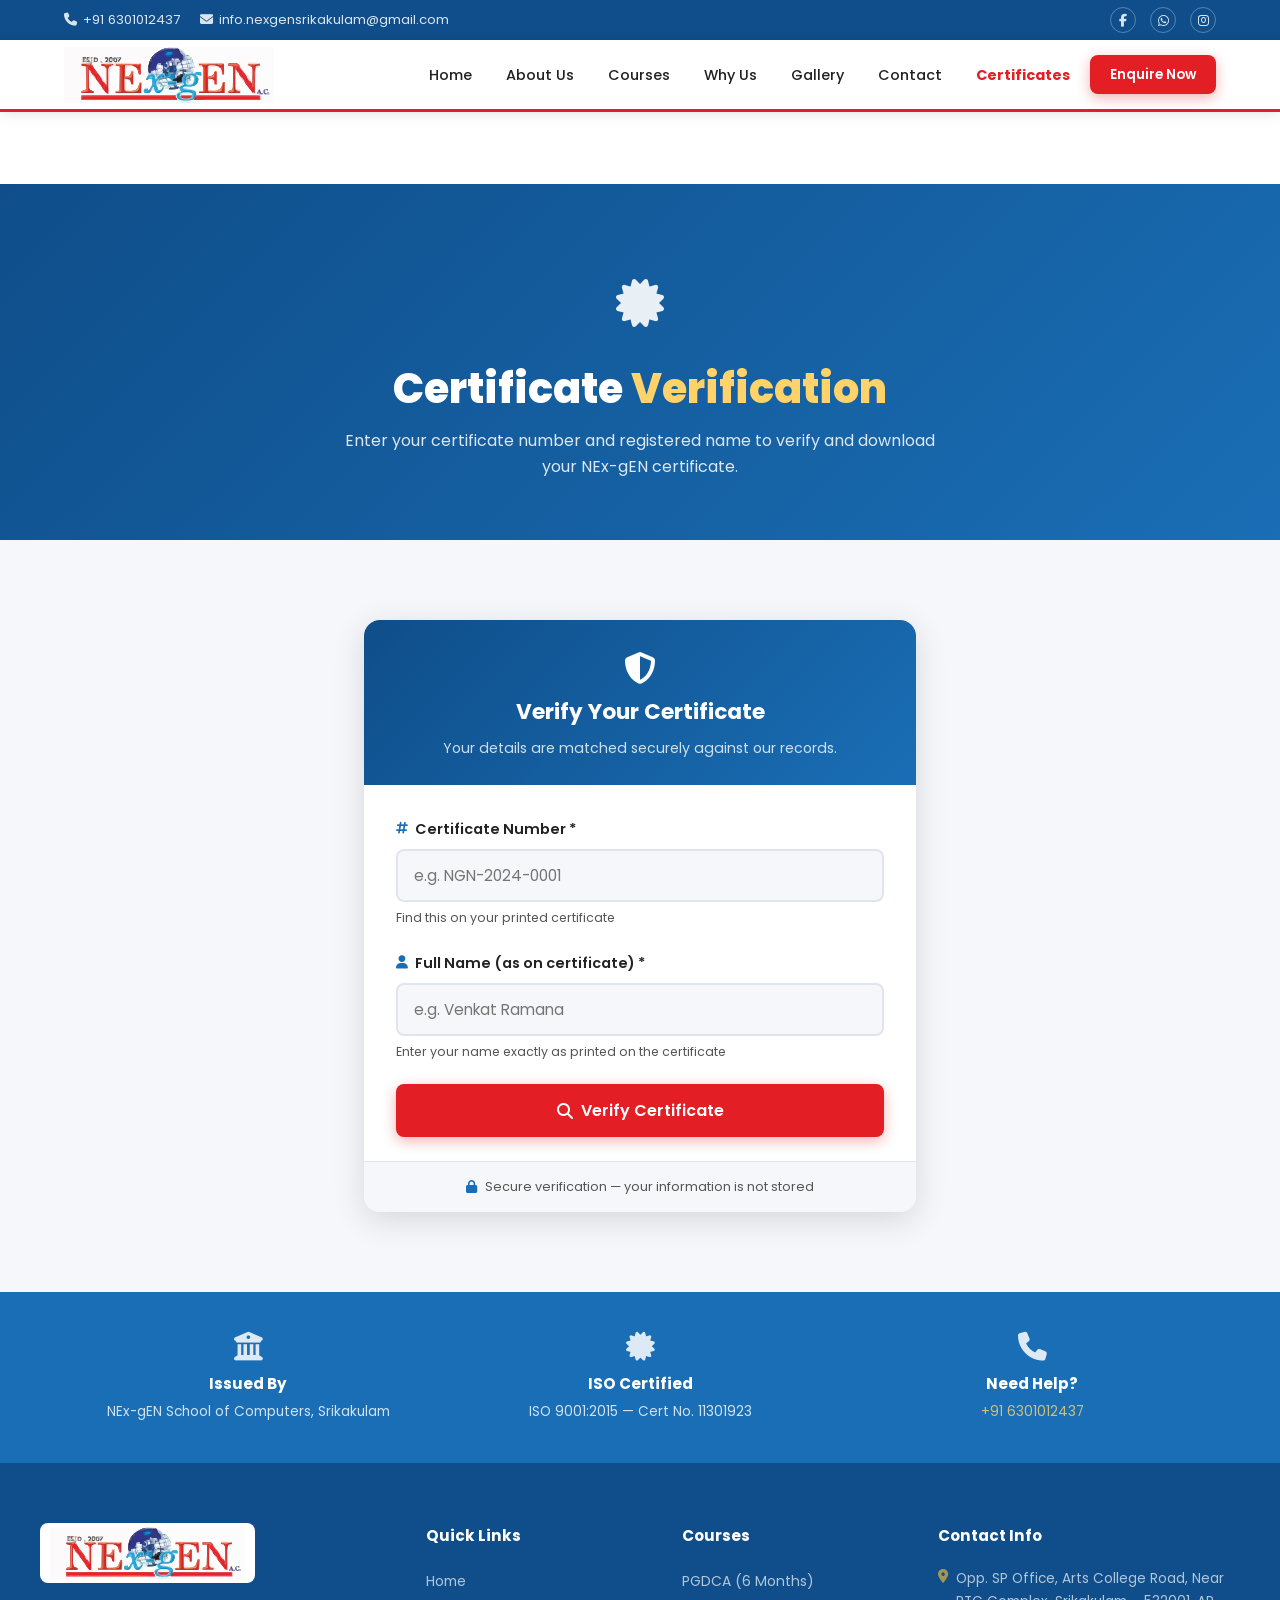
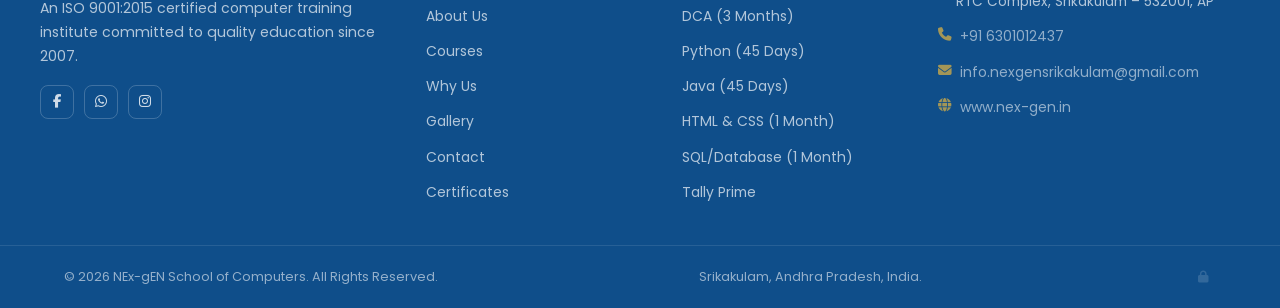
==== commit 2b0c3efc: "Certificate Visibility" ====
--- a/certificates.html
+++ b/certificates.html
@@ -259,6 +259,9 @@
     <div class="container footer__bottom-inner">
       <p>&copy; <span id="footerYear"></span> NEx-gEN School of Computers. All Rights Reserved.</p>
       <p>Srikakulam, Andhra Pradesh, India.</p>
+      <a href="admin/login.php" class="admin-lock-btn" title="Admin Login" aria-label="Admin Login">
+        <i class="fa-solid fa-lock"></i>
+      </a>
     </div>
   </div>
 </footer>
--- a/css/style.css
+++ b/css/style.css
@@ -1138,6 +1138,25 @@
   gap: 8px;
 }
 .footer__bottom p { font-size: .8rem; opacity: .65; }
+
+/* ── ADMIN LOCK BUTTON (subtle, footer only) ────────────────────── */
+.admin-lock-btn {
+  display: inline-flex;
+  align-items: center;
+  justify-content: center;
+  width: 26px; height: 26px;
+  border-radius: 50%;
+  color: rgba(255,255,255,.15);
+  font-size: .75rem;
+  transition: all 0.3s ease;
+  text-decoration: none;
+  margin-left: 8px;
+  flex-shrink: 0;
+}
+.admin-lock-btn:hover {
+  color: rgba(255,255,255,.8);
+  background: rgba(255,255,255,.12);
+}
 
 /* ── BACK TO TOP ────────────────────────────────────────────────── */
 .back-to-top {
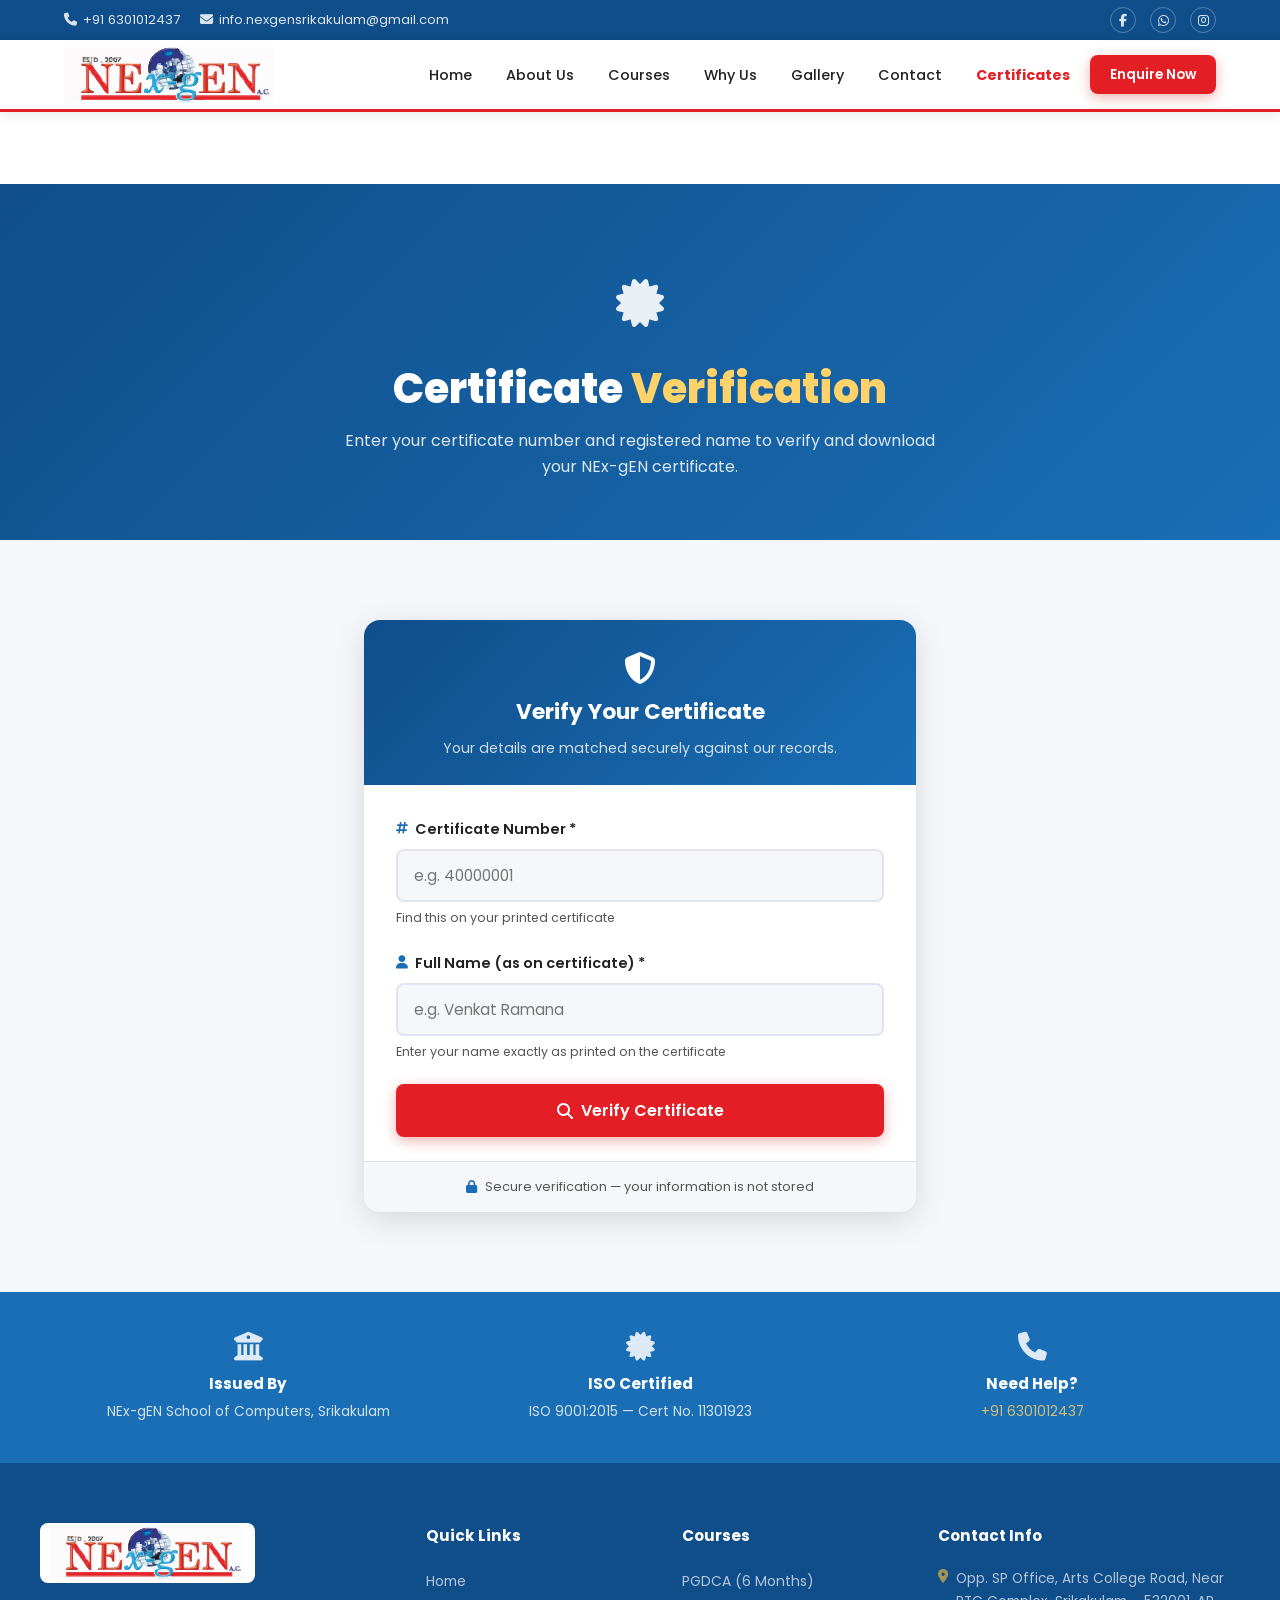
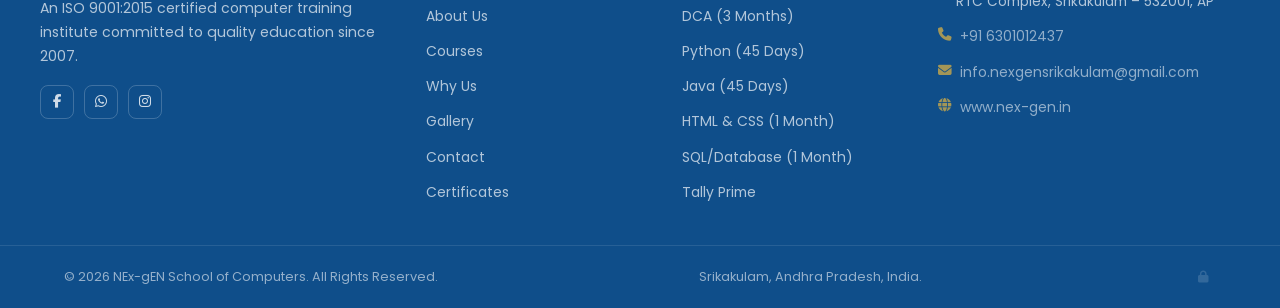
==== commit bae2fe86: "Certificates System" ====
--- a/certificates.html
+++ b/certificates.html
@@ -92,7 +92,7 @@
             type="text"
             id="certNumber"
             name="certificate_number"
-            placeholder="e.g. NGN-2024-0001"
+            placeholder="e.g. 40000001"
             required
             autocomplete="off"
           />
@@ -116,7 +116,7 @@
 
         <div id="certError" class="cert-error" role="alert" style="display:none;">
           <i class="fa-solid fa-circle-exclamation"></i>
-          <span id="certErrorMsg">Certificate not found.</span>
+          <span id="certErrorMsg">Certificate not found, Please contact us for assistance at +91 6301012437.</span>
         </div>
 
         <button type="submit" class="btn btn--primary btn--full cert-submit" id="certSubmitBtn">
